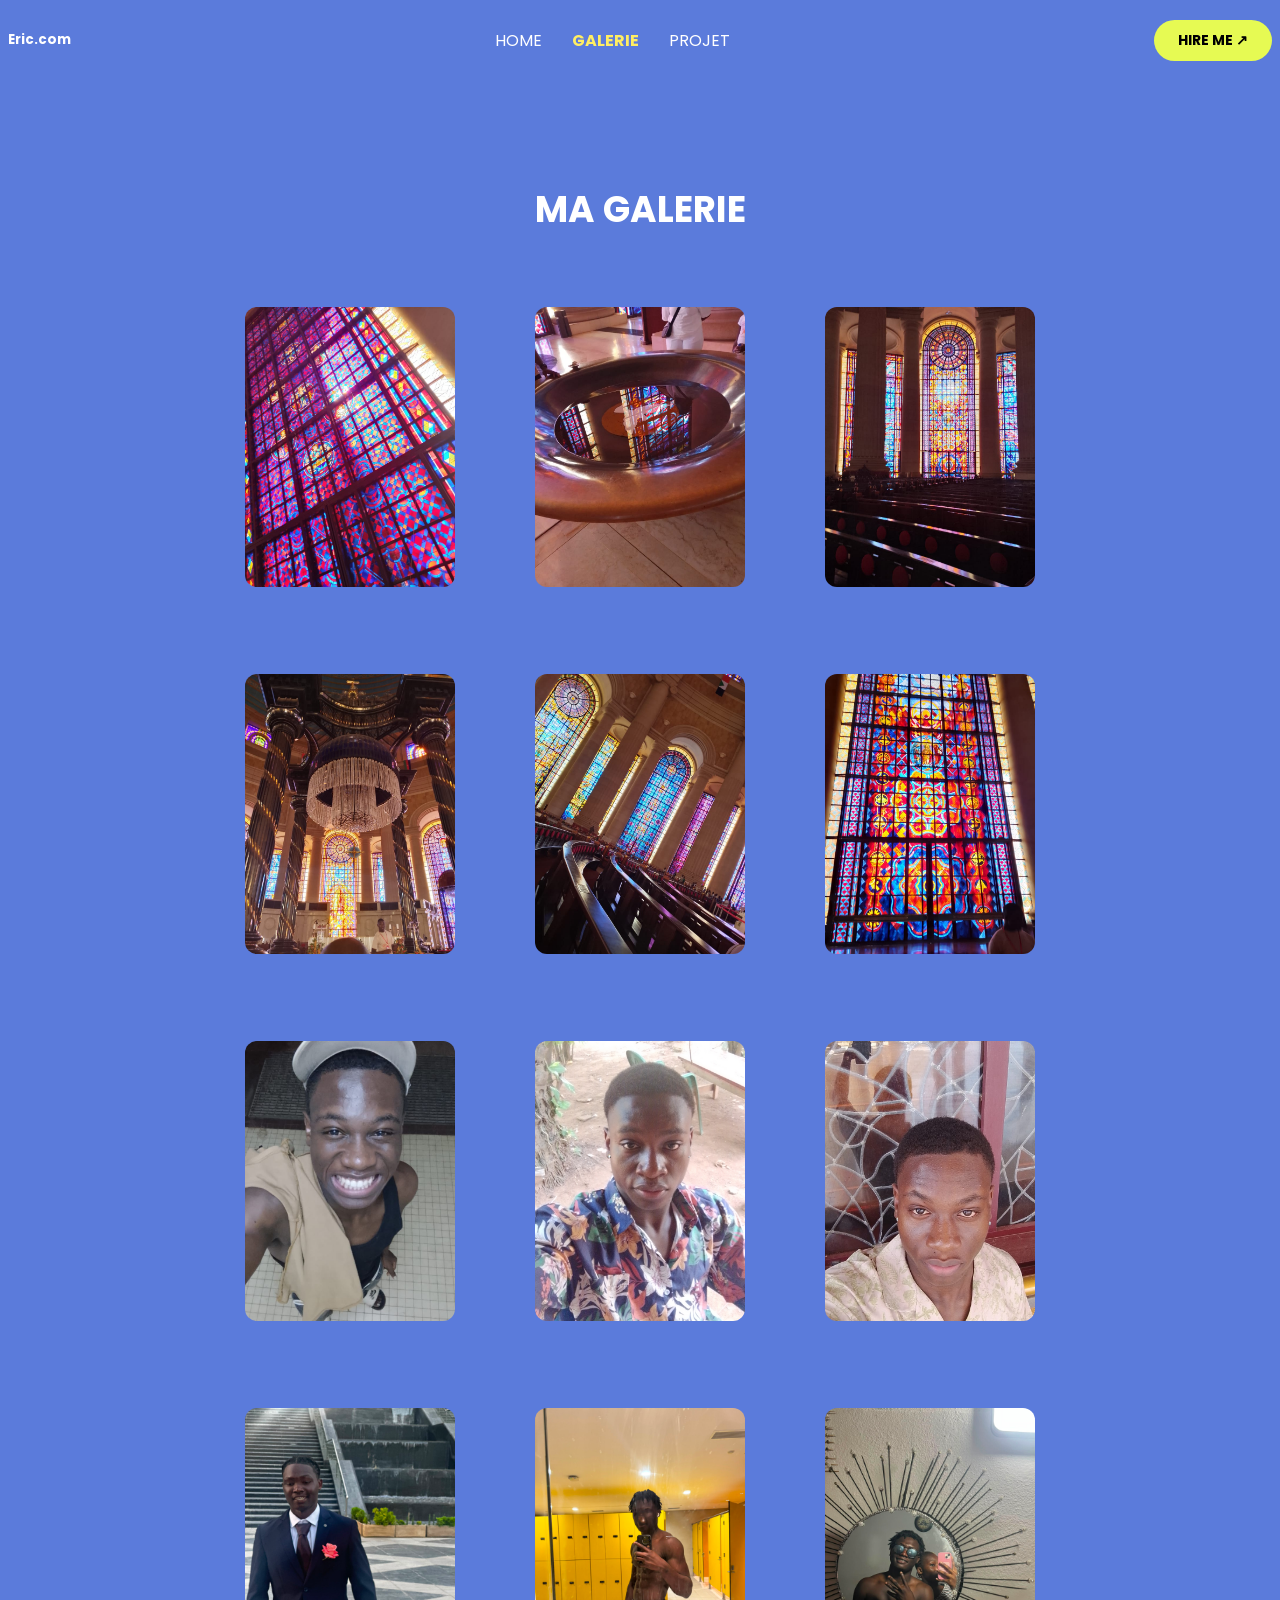
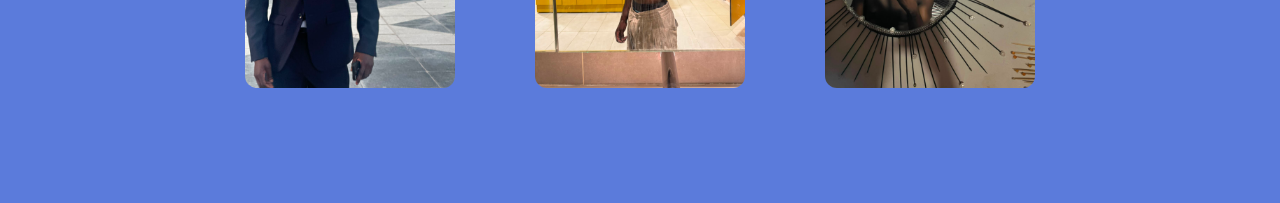
==== galerie.html @ 1978c434 "En cours" ====
<!DOCTYPE html>
<html lang="en">
<head>
    <meta charset="UTF-8">
    <meta name="viewport" content="width=device-width, initial-scale=1.0">
    <title>Galerie</title>
    <link rel="stylesheet" href="style.css">
    <link rel="stylesheet" href="https://cdnjs.cloudflare.com/ajax/libs/font-awesome/6.5.1/css/all.min.css">
</head>
<body>
    <header>
        <div class="nom">
            <h5 class="me">Eric.com</h5>
        </div>
        <div class="service">
            <a href="index.html" >Home</a>
            <a href="galerie.html" class="active">Galerie</a>
            <a href="projet.html" >Projet</a>
        </div>
        <div class=" her">
            <a href="#" class="btn-her">HIRE ME &nearr;</a>
        </div>
        
    </header>
    <main>
       <section class="galerie-container">
         <h1 class="titre-page">MA GALERIE</h1>
         <DIV class="grille-photos">
            <div class="photo-card"><img src="WhatsApp Image 2026-08-06 at 13.29.13.jpeg" alt="Photo 1"></div>
            <div class="photo-card"><img src="WhatsApp Image 2026-08-06 at 13.29.14 (1).jpeg" alt="Photo 2"></div>
            <div class="photo-card"><img src="WhatsApp Image 2026-08-06 at 13.29.14 (3).jpeg" alt="Photo 3"></div>
            <div class="photo-card"><img src="WhatsApp Image 2026-08-06 at 13.29.14 (4).jpeg" alt="Photo 4"></div>
            <div class="photo-card"><img src="WhatsApp Image 2026-08-06 at 13.29.14 (5).jpeg" alt="Photo 5"></div>
            <div class="photo-card"><img src="WhatsApp Image 2026-08-06 at 13.29.14.jpeg" alt="Photo 6"></div>
            <div class="photo-card"><img src="WhatsApp Image 2026-08-10 at 12.05.34.jpeg" alt="Photo 7"></div>
            <div class="photo-card"><img src="WhatsApp Image 2026-08-10 at 12.05.35 (1).jpeg" alt="Photo 8"></div>
            <div class="photo-card"><img src="WhatsApp Image 2026-08-10 at 12.05.35.jpeg" alt="Photo 9"></div>
            <div class="photo-card"><img src="WhatsApp Image 2026-08-10 at 12.27.07 (2).jpeg" alt="Photo 10"></div>
            <div class="photo-card"><img src="WhatsApp Image 2026-08-10 at 12.27.07 (1).jpeg" alt="Photo 11"></div>
            <div class="photo-card"><img src="WhatsApp Image 2026-08-10 at 12.27.07.jpeg" alt="Photo 12"></div>
         </DIV>
         </DIV>
         </DIV>
         </DIV>
       </section>
    </main>
    
</body>
</html>
---- style.css ----
@import url('https://fonts.googleapis.com/css2?family=Poppins:wght@400;600;700;900&display=swap');
body{
    background-color: #5B7BDB;
    font-family: 'Poppins', sans-serif;
}
.me{
    color: white;
}
.btn-her{
    background-color: #E6FA53; 
    color: #000000;            
    padding: 10px 24px;        
    border-radius: 50px;       
    font-weight: 700;          
    text-decoration: none;     /* Enlève le soulignement du lien */
    font-size: 14px;
    display: inline-block;
    transition: transform 0.2s ease;
}
header{
    display: flex;
    align-items: center;
    justify-content: space-between;
}
header a {
    text-decoration: none; 
    color: white;          
}
.service {
    display: flex;
    gap: 30px; 
}
.service a {
    text-transform: uppercase;
}
main {
    display: flex;                  /* Aligne les 3 grandes div côte à côte */
    justify-content: space-between; /* Espace équitablement : bloc gauche à gauche, photo au centre, bloc droite à droite */
    align-items: center;            /* Aligne les éléments verticalement */
    padding: 40px 50px;             /* Ajoute de la marge interne sur les côtés */
}
.colonne-gauche{
    display: flex;
    flex-direction: column;
    justify-content: space-between;
    gap: 50px;
}
.colonne-droite{
     display: flex;
    flex-direction: column;
    gap: 50px;
    align-items: flex-end; /* Aligne tout le contenu de cette colonne à droite */
    text-align: right;
}
.colonne-centre img {
    width: 300px;              
    height: 450px;             
    object-fit: cover;         
    border-radius: 150px;      
}
.gros-titre {
    font-size: 42px;
    font-weight: 800;
    color: white;
    text-transform: uppercase;
}
.reseaux a {
    color: white; 
    text-decoration: none;
    display: inline-block;
    margin-right: 10px;
    font-size: 18px;
}
.service a.active {
    color: #FFEE63; 
    font-weight: bold;
}
.galerie-container {
    padding: 40px 5%;
    text-align: center;
    margin: auto;
}
.titre-page {
    color: white;
    font-size: 36px;
    margin-bottom: 50px;
    text-transform: uppercase;
    text-align: center;
}
.grille-photos {
    display: grid;
   grid-template-columns: repeat(3, 1fr);
    gap: 80px;
    padding: 20px; 
    
}
.photo-card img {
    width: 100%;
    height: 280px;
    object-fit: cover; 
    border-radius: 12px;
    transition: transform 0.3s ease, box-shadow 0.3s ease;
}
.photo-card img:hover {
    transform: translateY(-5px);
    box-shadow: 0 10px 20px rgba(0, 0, 0, 0.3);
}
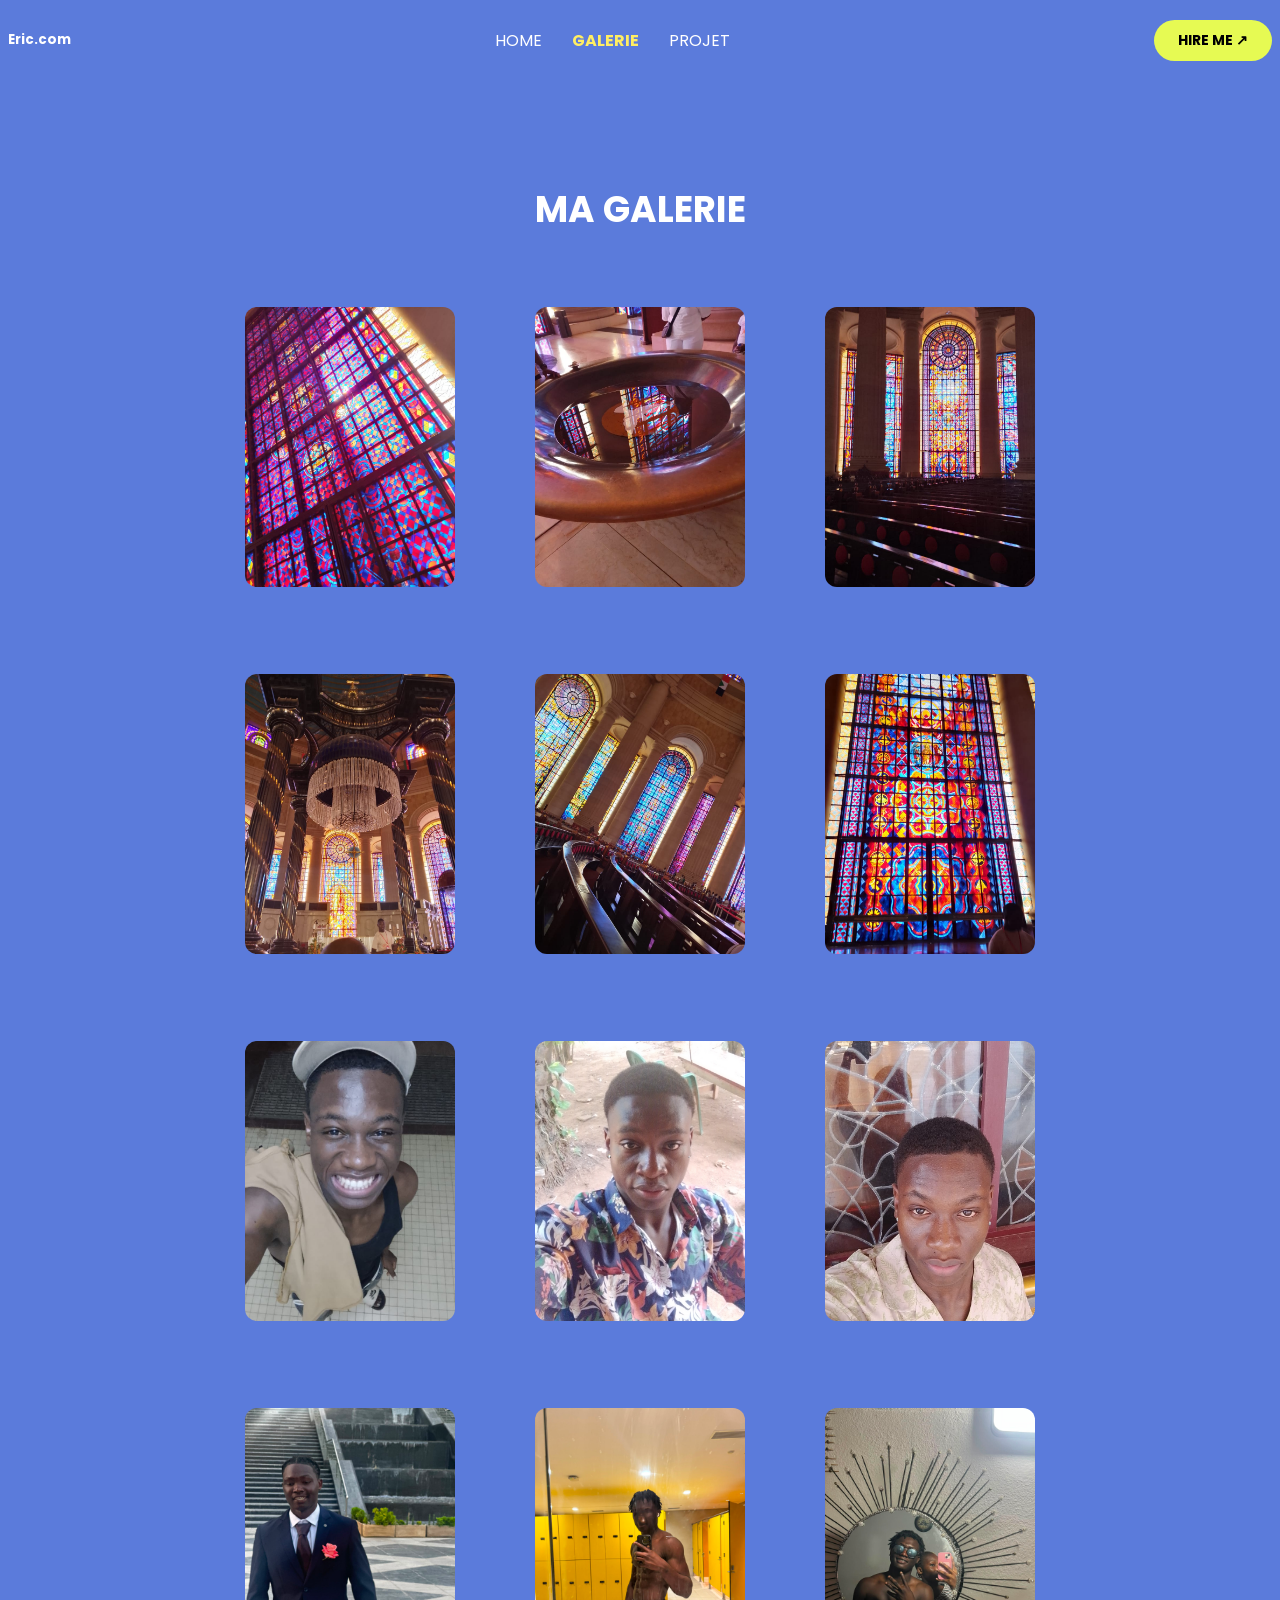
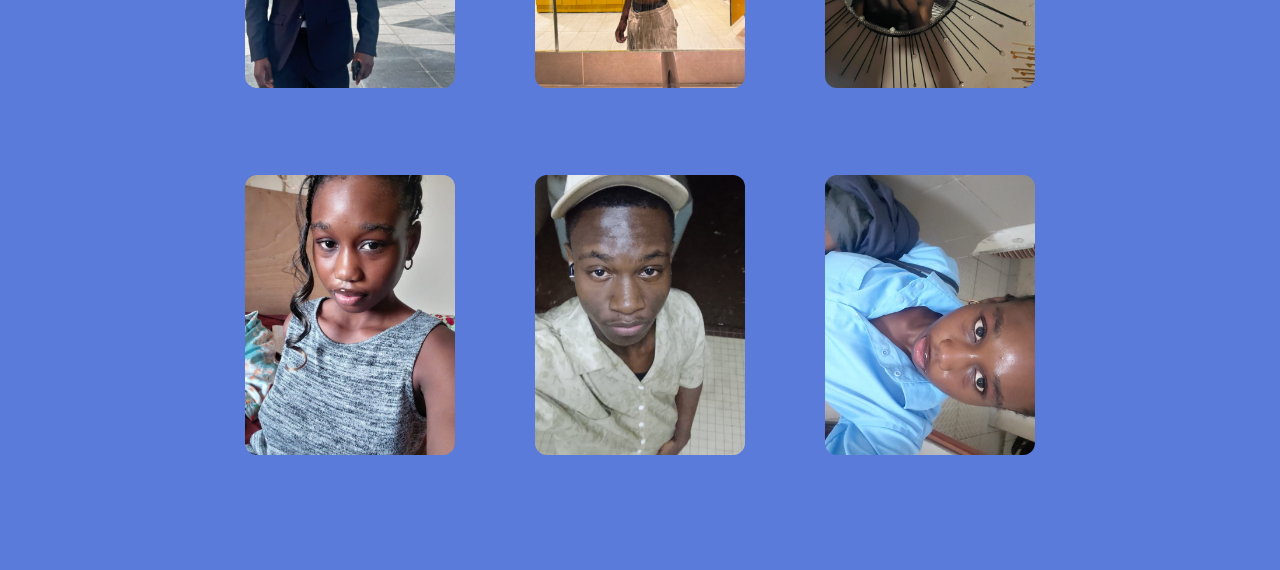
==== commit 90b207e5: "Ajout de photos" ====
--- a/galerie.html
+++ b/galerie.html
@@ -38,6 +38,9 @@
             <div class="photo-card"><img src="WhatsApp Image 2026-08-10 at 12.27.07 (2).jpeg" alt="Photo 10"></div>
             <div class="photo-card"><img src="WhatsApp Image 2026-08-10 at 12.27.07 (1).jpeg" alt="Photo 11"></div>
             <div class="photo-card"><img src="WhatsApp Image 2026-08-10 at 12.27.07.jpeg" alt="Photo 12"></div>
+            <div class="photo-card"><img src="WhatsApp Image 2026-08-10 at 14.41.56.jpeg" alt="Photo 12"></div>
+            <div class="photo-card"><img src="WhatsApp Image 2026-08-10 at 12.41.58.jpeg" alt="Photo 12"></div>
+            <div class="photo-card"><img src="WhatsApp Image 2026-08-10 at 14.40.44.jpeg" alt="Photo 12"></div>
          </DIV>
          </DIV>
          </DIV>
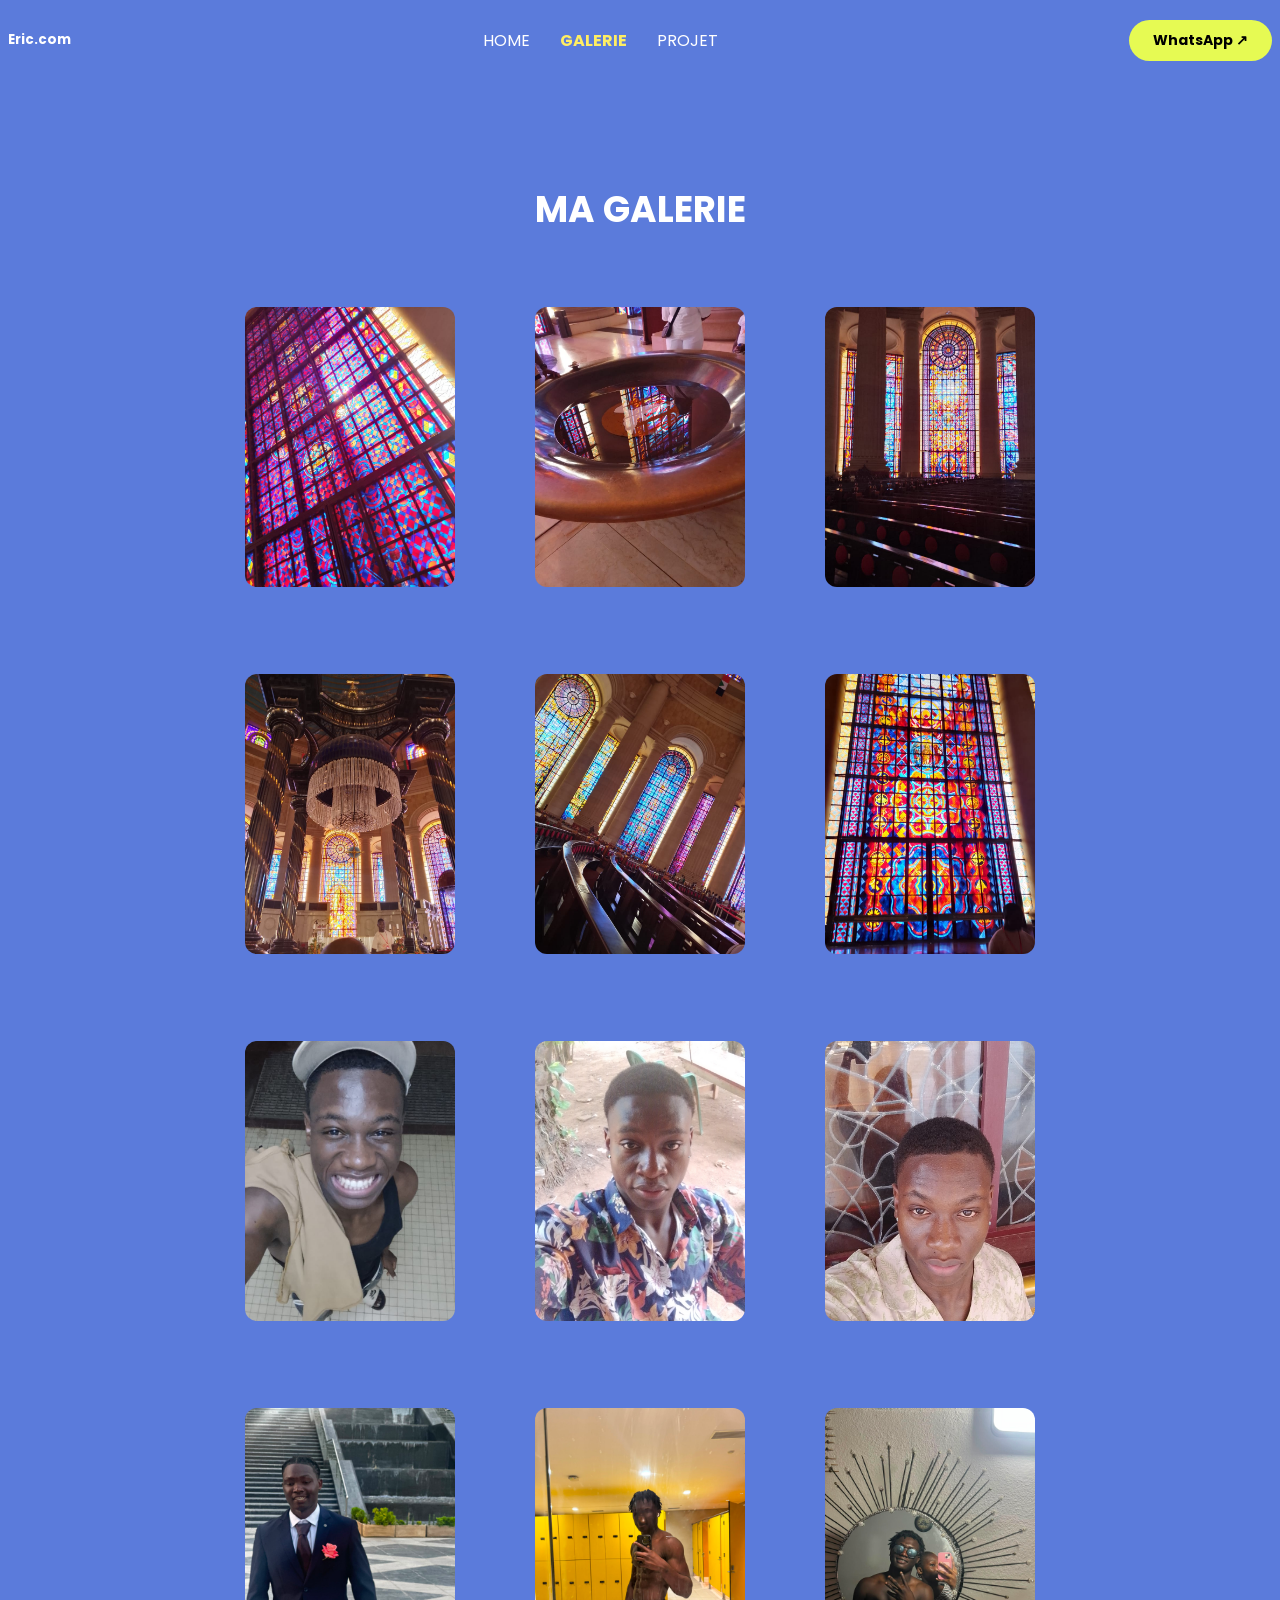
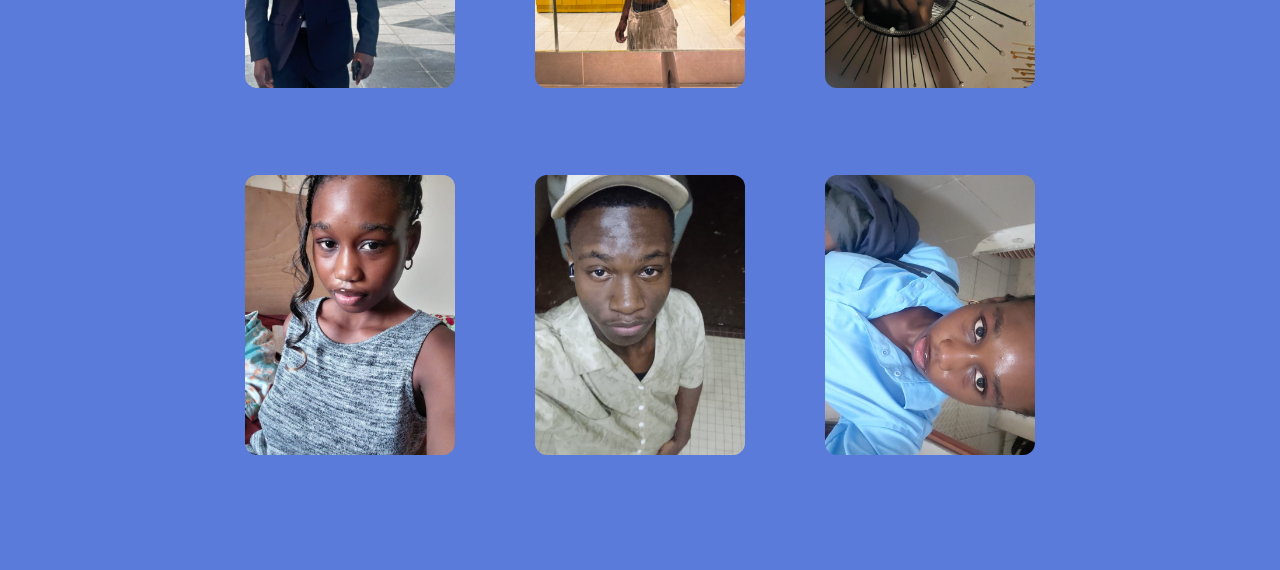
==== commit caecd589: "Modification" ====
--- a/galerie.html
+++ b/galerie.html
@@ -18,7 +18,7 @@
             <a href="projet.html" >Projet</a>
         </div>
         <div class=" her">
-            <a href="#" class="btn-her">HIRE ME &nearr;</a>
+            <a href="https://wa.me/message/HNR3O2ETQKTBA1" class="btn-her" target="_blank">WhatsApp &nearr;</a>
         </div>
         
     </header>
--- a/style.css
+++ b/style.css
@@ -56,7 +56,12 @@
     width: 300px;              
     height: 450px;             
     object-fit: cover;         
-    border-radius: 150px;      
+    border-radius: 150px;    
+    transition: transform 0.3s ease, box-shadow 0.3s ease;  
+}
+.colonne-centre img :hover{
+     transform: translateY(-5px);
+    box-shadow: 0 10px 20px rgba(0, 0, 0, 0.3);
 }
 .gros-titre {
     font-size: 42px;
@@ -105,3 +110,89 @@
     transform: translateY(-5px);
     box-shadow: 0 10px 20px rgba(0, 0, 0, 0.3);
 }
+.projets-container {
+    padding: 40px 5%;
+    max-width: 1200px;
+    margin: 0 auto;
+}
+.grille-projets {
+    display: grid;
+    grid-template-columns: repeat(auto-fit, minmax(300px, 1fr));
+    gap: 30px;
+    margin-top: 30px;
+}
+/* Style des cartes de projets */
+.projet-card {
+    background-color: rgba(255, 255, 255, 0.1); /* Fond légèrement transparent */
+    backdrop-filter: blur(5px);
+    border-radius: 15px;
+    overflow: hidden;
+    border: 1px solid rgba(255, 255, 255, 0.2);
+    transition: transform 0.3s ease, box-shadow 0.3s ease;
+    display: flex;
+    flex-direction: column;
+}
+.projet-card:hover {
+    transform: translateY(-8px);
+    box-shadow: 0 15px 30px rgba(0, 0, 0, 0.3);
+}
+.projet-image img {
+    width: 100%;
+    height: 180px;
+    object-fit: cover;
+}
+.projet-info {
+    padding: 20px;
+    color: white;
+    display: flex;
+    flex-direction: column;
+    flex-grow: 1;
+}
+.projet-info p {
+    font-size: 14px;
+    line-height: 1.5;
+    opacity: 0.9;
+    margin-bottom: 15px;
+}
+/* Badges des technologies */
+.technos {
+    display: flex;
+    gap: 8px;
+    margin-bottom: 20px;
+}
+
+.technos span {
+    background-color: #ffffff22;
+    padding: 4px 10px;
+    border-radius: 20px;
+    font-size: 12px;
+    font-weight: bold;
+}
+/* Boutons de liens */
+.projet-liens {
+    margin-top: auto;
+}
+
+.btn {
+    display: inline-block;
+    padding: 10px 20px;
+    background-color: white;
+    color: #333;
+    text-decoration: none;
+    border-radius: 8px;
+    font-weight: bold;
+    font-size: 14px;
+    transition: background 0.3s ease;
+}
+
+.btn:hover {
+    background-color: #e0e0e0;
+}
+.follow{
+     background-color: #ffffff22;
+    padding: 4px 10px;
+    border-radius: 20px;
+    font-size: 12px;
+    font-weight: bold;
+    margin-bottom: 8px;
+}
